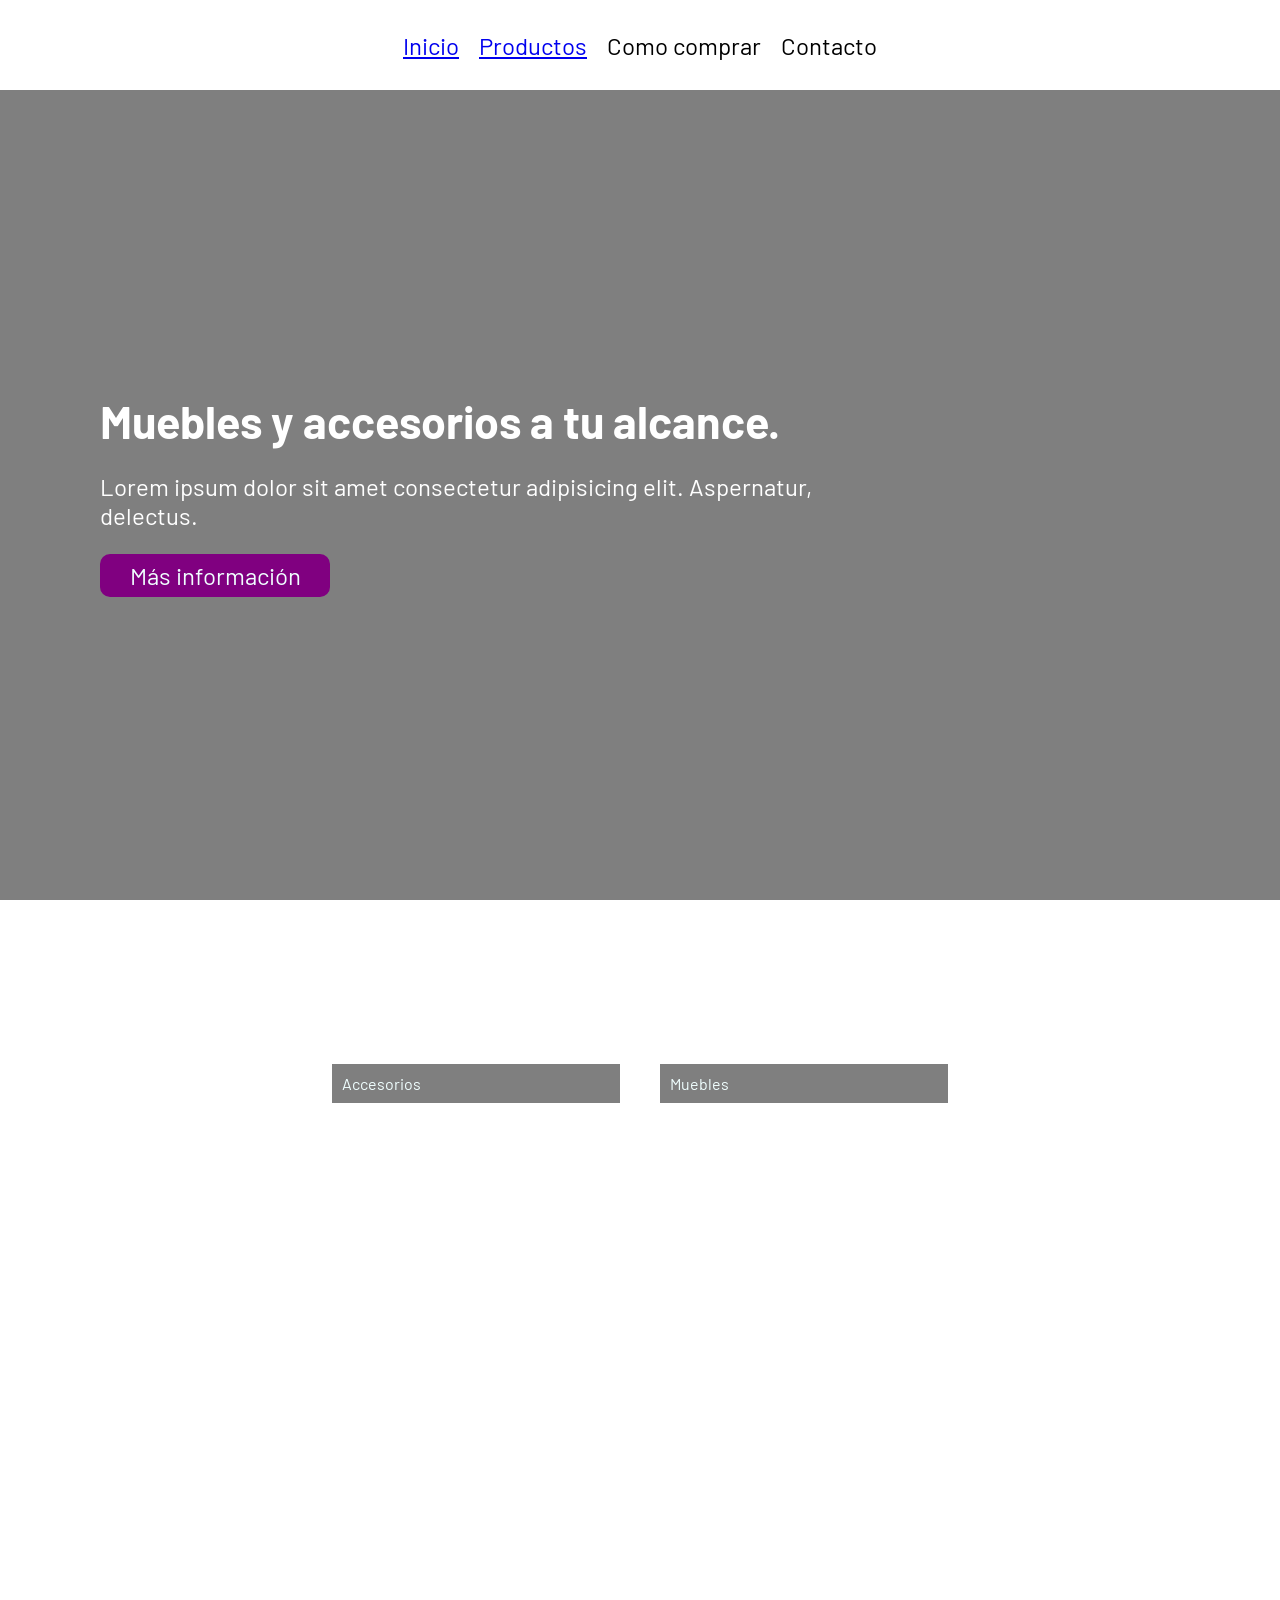
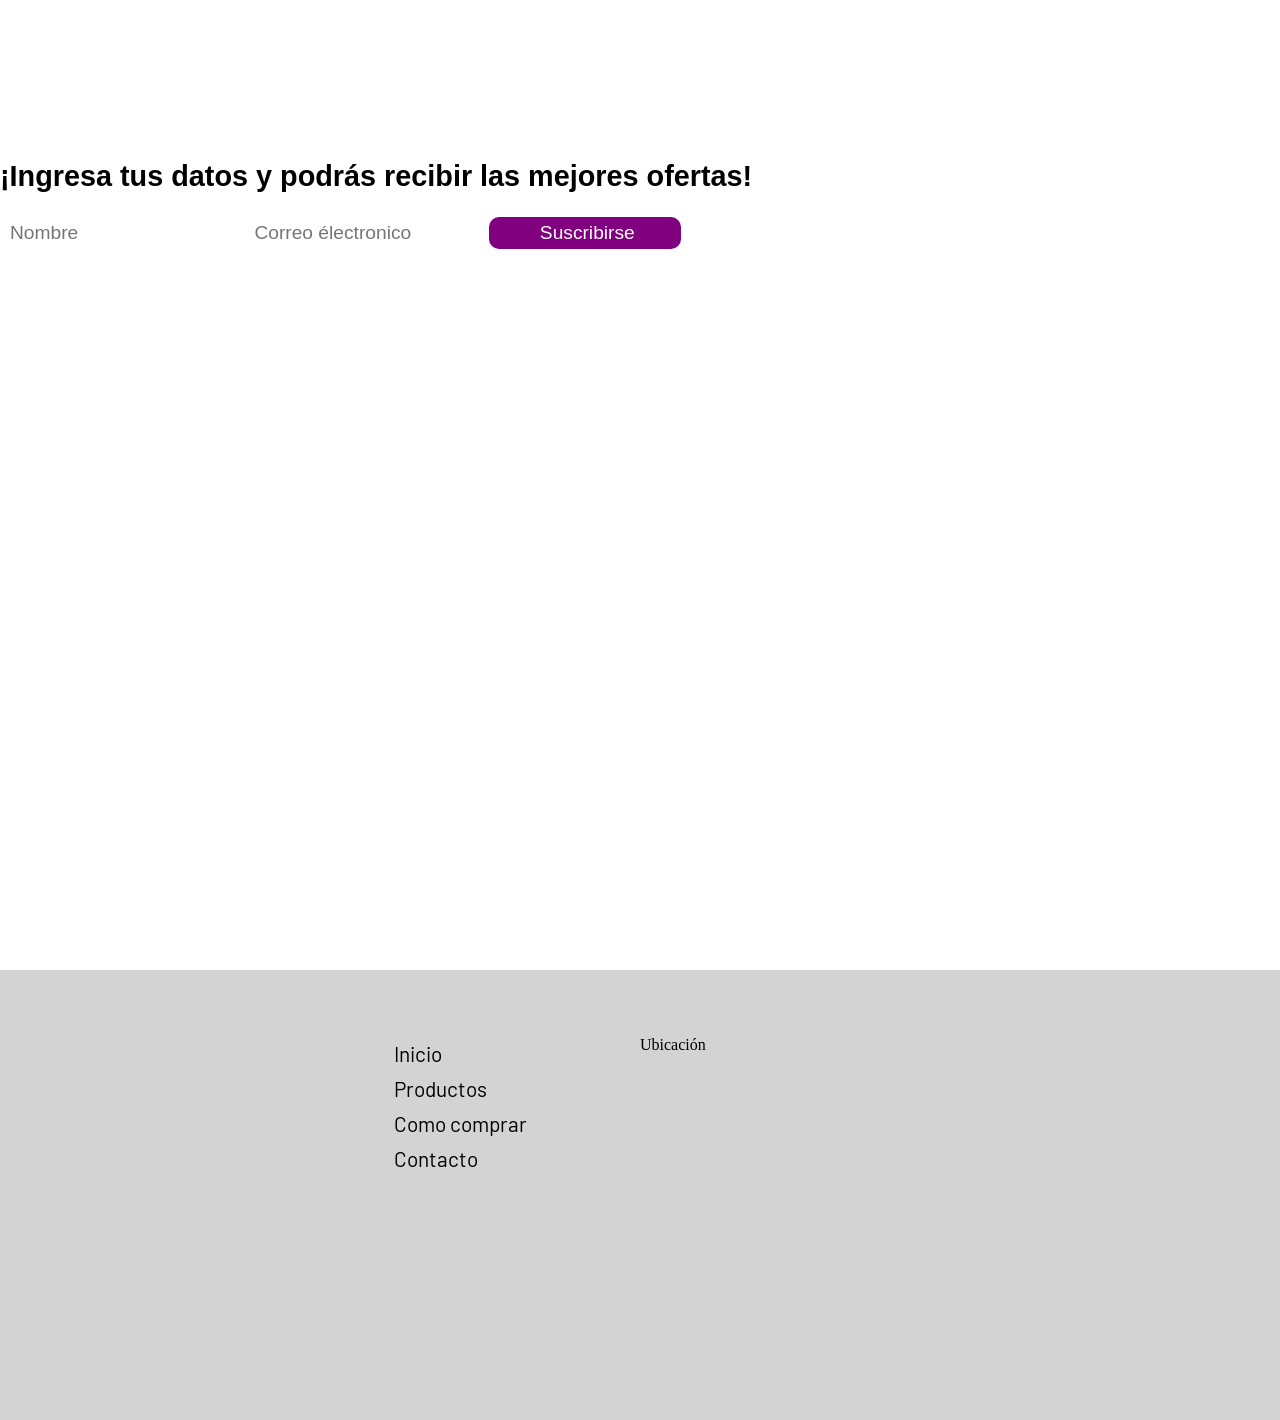
==== index.html @ 76f83ba4 "pagina web" ====
<Html lang="es">
    <head>
        <meta charset="UTF-8">
        <meta http-equiv="X-UA-Compatible" content="IE=edge">
        <meta name="viewport" content="width=device-width, initial-scale=1.0">
        <title>Amuletos sitio web</title>
        <link rel="stylesheet" href="css/style.css">
    </head>
    <body>
        <header>
            <nav>
                <ol>
                    <li><a href="index.html">Inicio</a></li>
                    <li><a href="accesoriosuno.html">Productos</a></li>
                    <li>Como comprar</li>
                    <li>Contacto</li>
                </ol>
            </nav>
        </header>
        <main>
            <section class="container">
                <div class="filter">
                    <div class="col-60">
                        <h2>Muebles y accesorios a tu alcance.</h2>
                        <p>Lorem ipsum dolor sit amet consectetur adipisicing elit. Aspernatur, delectus.</p>
                        <button>Más información</button>
                    </div>
                </div>
            </section>
     <section class="container-main">
                    <div class="row">
                    <div class="col-30">
                        <p>Accesorios</p>
                    </div>
                    <div class="col-30">
                        <p>Muebles</p>
                    </div>
                    </div>
                </div>
            </section>
        </main>
        <header>
    
        </header>
        <main>
            <section class="container">
                <div class="row">
                    <div class="col-40">
                        <h2>¡Ingresa tus datos y podrás recibir las mejores ofertas!</h2>
                        <div>
                            <input type="text" placeholder="Nombre">
                            <input type="text" placeholder="Correo électronico">
                            <button>Suscribirse</button>
                        </div>
                    </div>
                </div>
            </section>
        </main>
        <footer>
            <div class="row">
                <div class="col-30">
                    <ul>
                    <li>Inicio</li>
                    <li>Productos</li>
                    <li>Como comprar</li>
                    <li>Contacto</li>
                    </ul>
                </div>
                <div class="col-30">
                    <p>Ubicación</p>
                    <iframe src="https://www.google.com/maps/embed?pb=!1m18!1m12!1m3!1d126916.74073834557!2d-75.65125209709198!3d6.24419882131964!2m3!1f0!2f0!3f0!3m2!1i1024!2i768!4f13.1!3m3!1m2!1s0x8e4428dfb80fad05%3A0x42137cfcc7b53b56!2sMedell%C3%ADn%2C%20Antioquia!5e0!3m2!1ses!2sco!4v1622240450312!5m2!1ses!2sco" width="400" height="300" style="border:0;" allowfullscreen="" loading="lazy"></iframe>
                </div>
            </div>
        </footer>
    </body>
    </html>
---- css/style.css ----
@import url('https://fonts.googleapis.com/css2?family=Barlow:wght@500&display=swap');

body, main{
    padding: 0px;
    margin: 0px;
}

/* Header-barra de navegación */

header{
    width: 100%;
    height: 10vh;
}

header nav{
    width: 100%;
    height: 10vh;
    display: flex;
    justify-content: center;
    align-items: center;
    background-color: white;
}

header nav ol{
    width: 100%;
    display: flex;
    flex-direction: row;
    justify-content: center;
    justify-items: center;
    padding-left: 0px;
}

header nav ol li{
    list-style: none;
    padding: 5px 10px;
    font-family: 'Barlow', sans-serif;
    font-size: 1.5rem;
    color: black;
}

header nav ol li:hover{
    background-color: purple;
    cursor: pointer;
}

/* Banner */

.container{
    width: 100%;
    height: 90vh;
    background-image: url('');
}

.container .filter{
    width: 100%;
    height: 90vh;
    background-color: rgba(0, 0, 0, 0.5);
    display: flex;
    justify-content: start;
    align-items: center;
}

.container .filter .col-60{
    width: 60%;
    margin-left: 100px;
}

.container .filter .col-60 h2{
    font-family: 'Barlow', sans-serif;
    font-size: 2.8rem;
    color: white;
    margin-top: 0px;
    margin-bottom: 4px;
}

.container .filter .col-60 p{
    font-family: 'Barlow', sans-serif;
    font-size: 1.5rem;
    color: white;
}

.container .filter .col-60 button{
    width: 30%;
    padding: 7px 10px;
    outline: none;
    border: none;
    border-radius: 10px;
    font-family: 'Barlow', sans-serif;
    font-size: 1.5rem;
    background-color: purple;
    color: azure;
}

.container .filter .col-60 button:hover{
    background-color:white;
    color: purple;
    cursor: pointer;
}

/* secciones */

.container-main{
    width: 100%;
}

.container-main .row{
    width: 100%;
    display: flex;
    flex-direction: row;
    justify-content: center;
    align-items: center;
    margin-top: 10%;
    margin-bottom: 10%;
}

.container-main .row .col-30{
    width: 18em;
    height: 50vh;
    margin: 20px;
    background-color: white;
    display: flex;
    justify-content: space-between;
    flex-direction: column;
}

.container-main .row .col-30:nth-child(1){
    background-image: url('https://image.freepik.com/free-vector/pink-vase-with-flowers_1639-4508.jpg');
    background-position: center;
    background-repeat: no-repeat;
    background-size: auto 100%;
}
.container-main .row .col-30:nth-child(2){
    background-image: url('https://img.freepik.com/vector-gratis/fondo-logo-muebles-minimalistas_23-2148464059.jpg?size=338&ext=jpg');
    background-position: center;
    background-repeat: no-repeat;
    background-size: auto 100%;
}

.container-main .row .col-30 p{
    text-align:start;
    background-color: rgba(0, 0, 0, 0.5);
    color: azure;
    font-family: 'Barlow', sans-serif;
    padding: 10px;
    margin-bottom: 0px;
}
/*formulario*/

.container .row .col-40 h2{
    font-family: Arial, Helvetica, sans-serif;
    font-size: 1.8rem;
    color:black;
}

.container .row .col-40 div{
    width: 60%;
    display:block;
    justify-content: center;
}

.container .row .col-40 div input{
    width: 30%;
    border-radius: 60px;
    padding: 5px;
    font-size: 1.2rem;
    border:black;
    outline:black;
    padding-left: 10px;
    margin-right: 10px;
}

.container .row .col-40 div button{
    width: 25%;
    border-radius: 10px;
    padding: 5px;
    font-size: 1.2rem;
    border: none;
    padding-left: 10px;
    background-color:purple;
    color: white;
}

.container .row .col-40 div button:hover{
    background-color:white;
    color:purple;
    border: 1px solid black;
    cursor: pointer;
}

/* Footer */

footer{
    width: 100%;
    background-color:lightgray;
}

footer .row{
    width: 100%;
    display: flex;
    flex-direction: row;
    justify-content: center;
    padding-top: 50px;
    padding-bottom: 50px;
}

footer .row .col-30{
    width: 20em;
}

footer .row .col-30:nth-child(1) ul{
    width: 80%;
    padding-left: 0px;
    margin-left: 20%;
}

footer .row .col-30:nth-child(1) ul li{
    list-style: none;
    padding: 5px 10px;
    font-family: 'Barlow', sans-serif;
    font-size: 1.3rem;
}

footer .row .col-30:nth-child(1) ul li:hover{
    cursor: pointer;
    color: purple;
}

footer .row .col-30:nth-child(2) ul{
    width: 100%;
    padding-left: 0px;
}

footer .row .col-30:nth-child(2) ul li{
    list-style: none;
    padding: 5px 10px;
    font-family: 'Barlow', sans-serif;
    font-size: 1.3rem;
}

footer .row .col-30:nth-child(3) p{
    font-family: 'Barlow', sans-serif;
    font-size: 1.3rem;
}
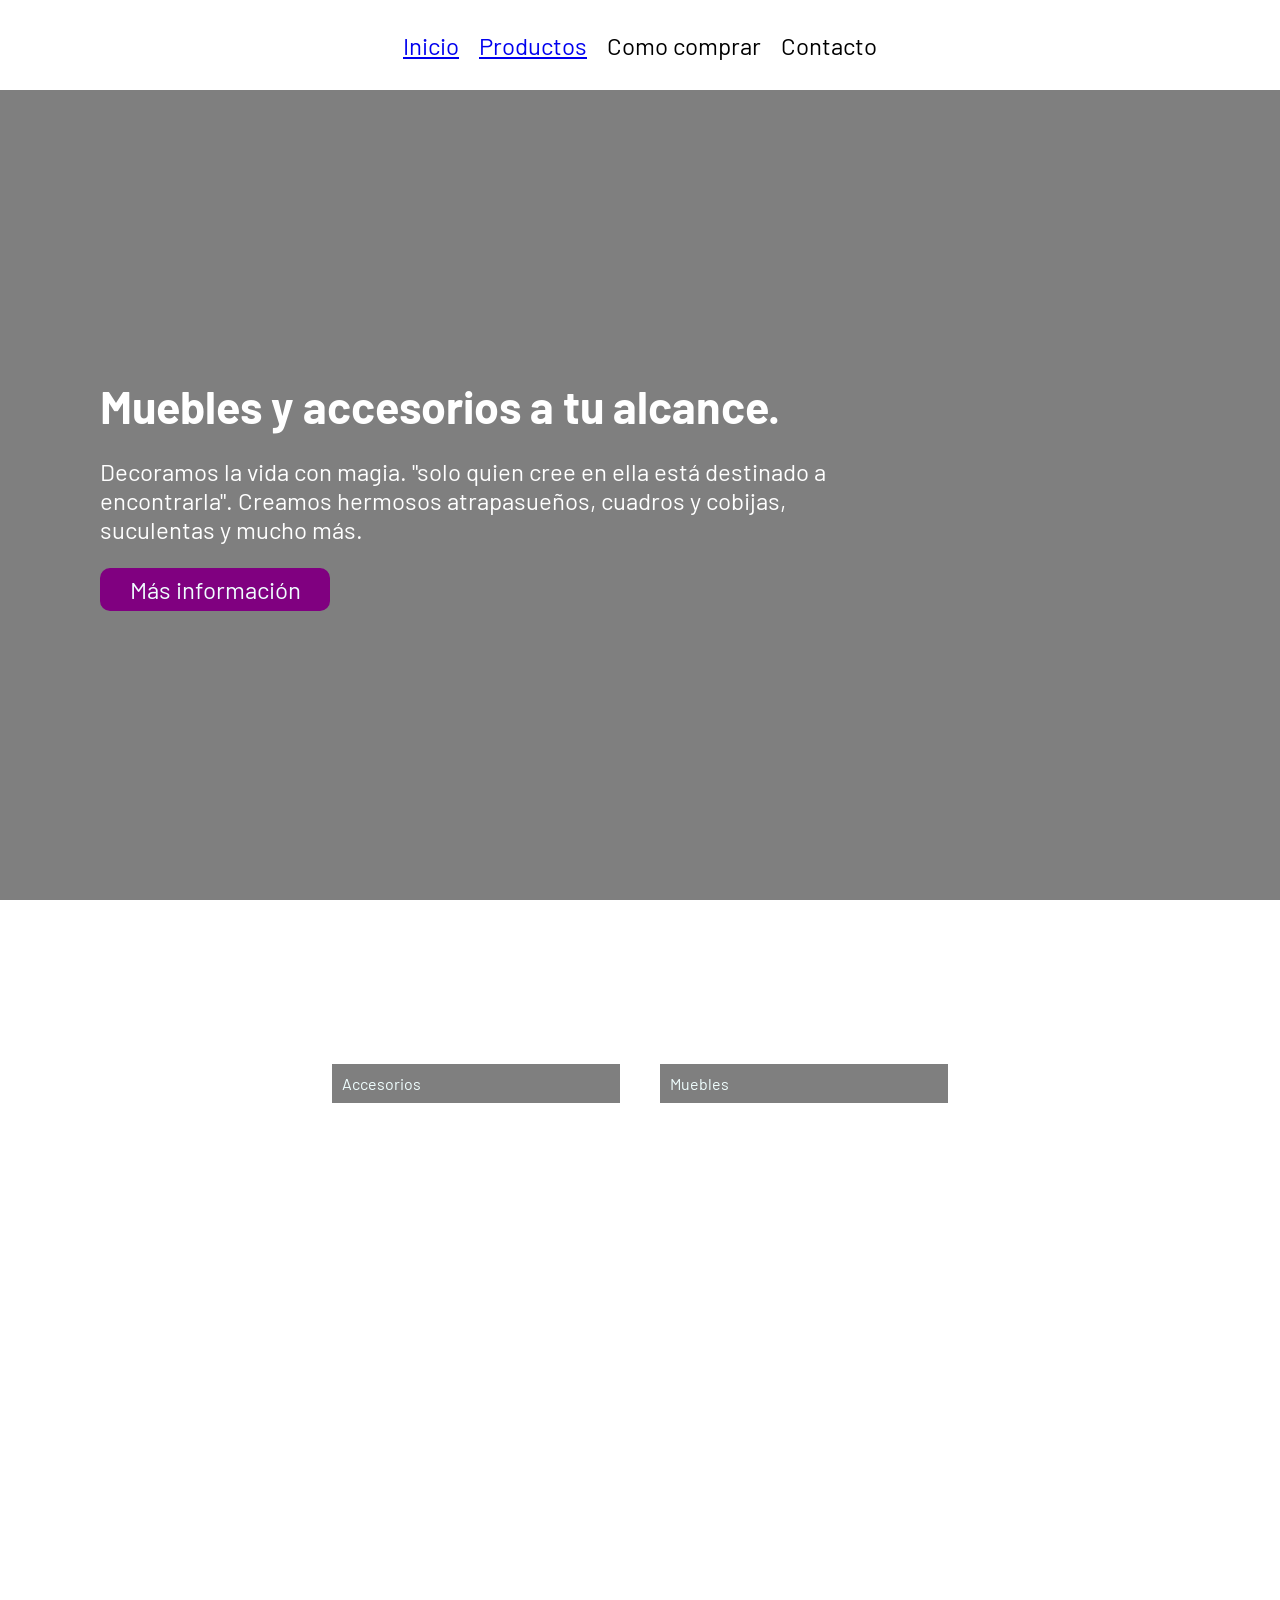
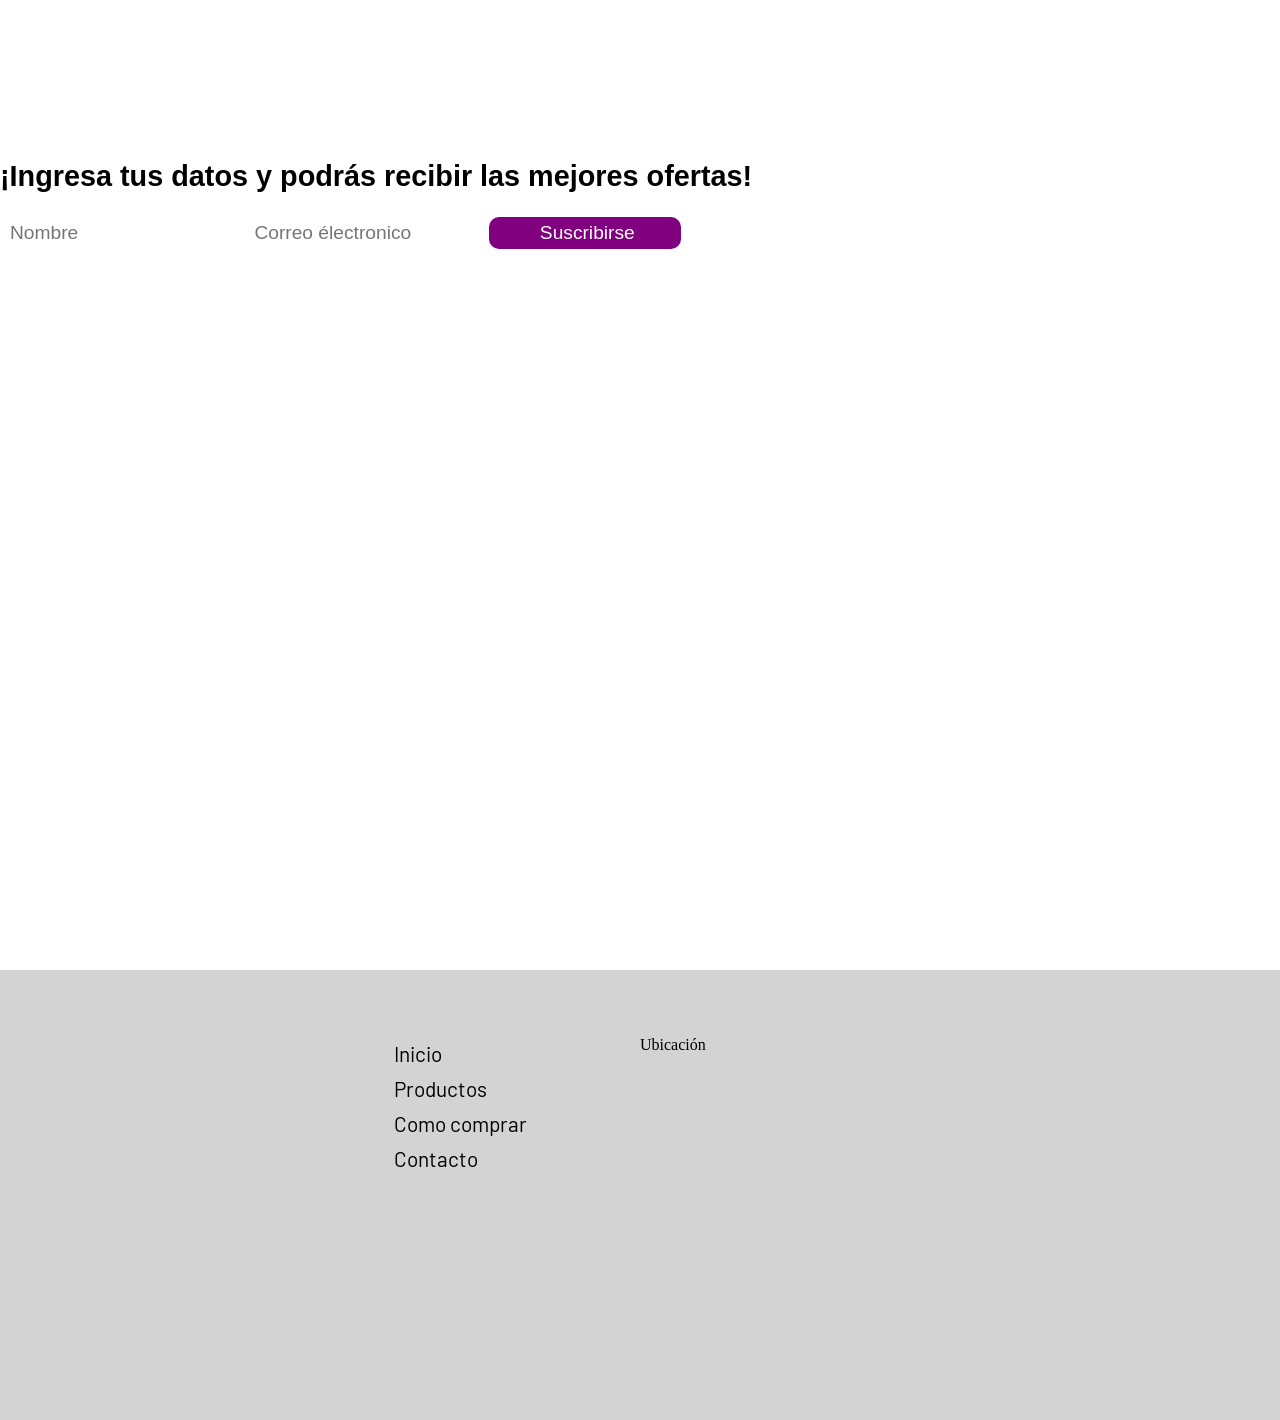
==== commit 0c5a6c9e: "cambios" ====
--- a/index.html
+++ b/index.html
@@ -11,7 +11,7 @@
             <nav>
                 <ol>
                     <li><a href="index.html">Inicio</a></li>
-                    <li><a href="accesoriosuno.html">Productos</a></li>
+                    <li><a href="accesorios.html">Productos</a></li>
                     <li>Como comprar</li>
                     <li>Contacto</li>
                 </ol>
@@ -22,7 +22,8 @@
                 <div class="filter">
                     <div class="col-60">
                         <h2>Muebles y accesorios a tu alcance.</h2>
-                        <p>Lorem ipsum dolor sit amet consectetur adipisicing elit. Aspernatur, delectus.</p>
+                        <p>Decoramos la vida con magia.
+                         "solo quien cree en ella está destinado a encontrarla". Creamos hermosos atrapasueños, cuadros y cobijas, suculentas y mucho más.</p>
                         <button>Más información</button>
                     </div>
                 </div>
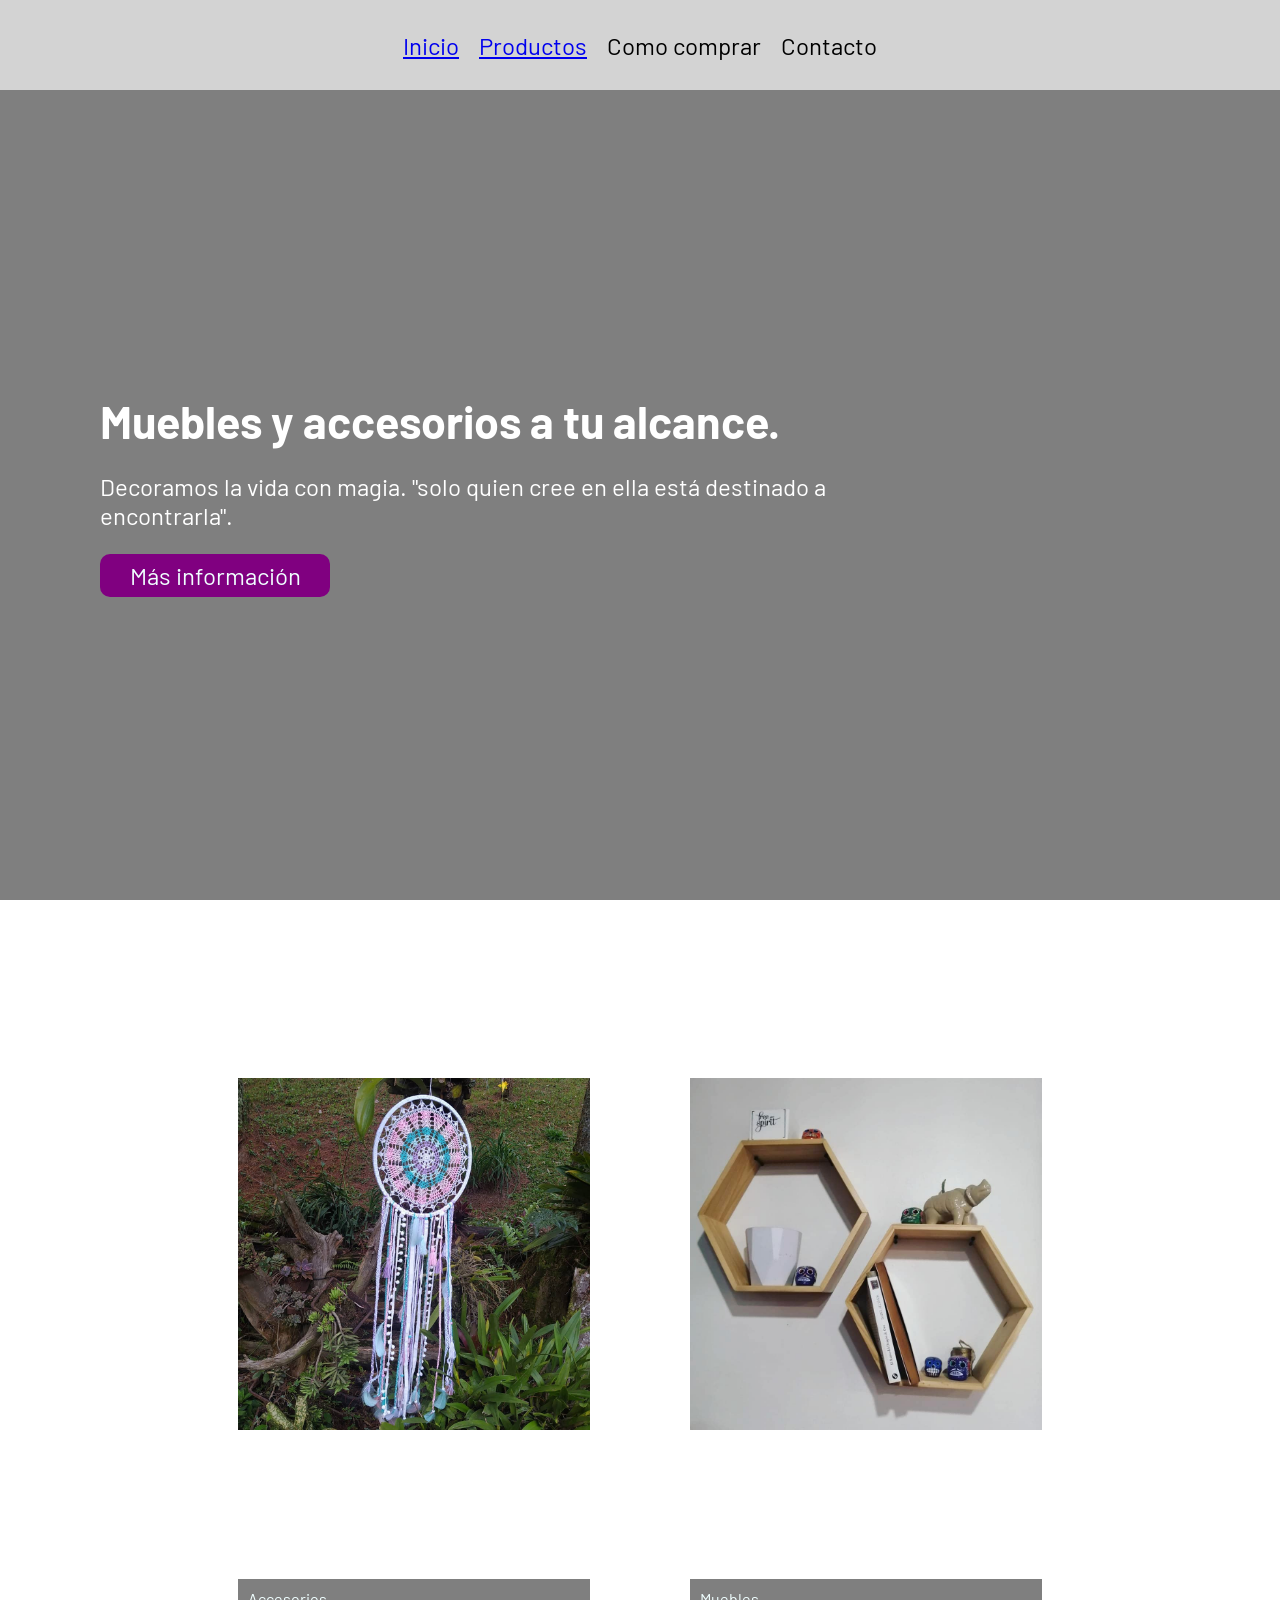
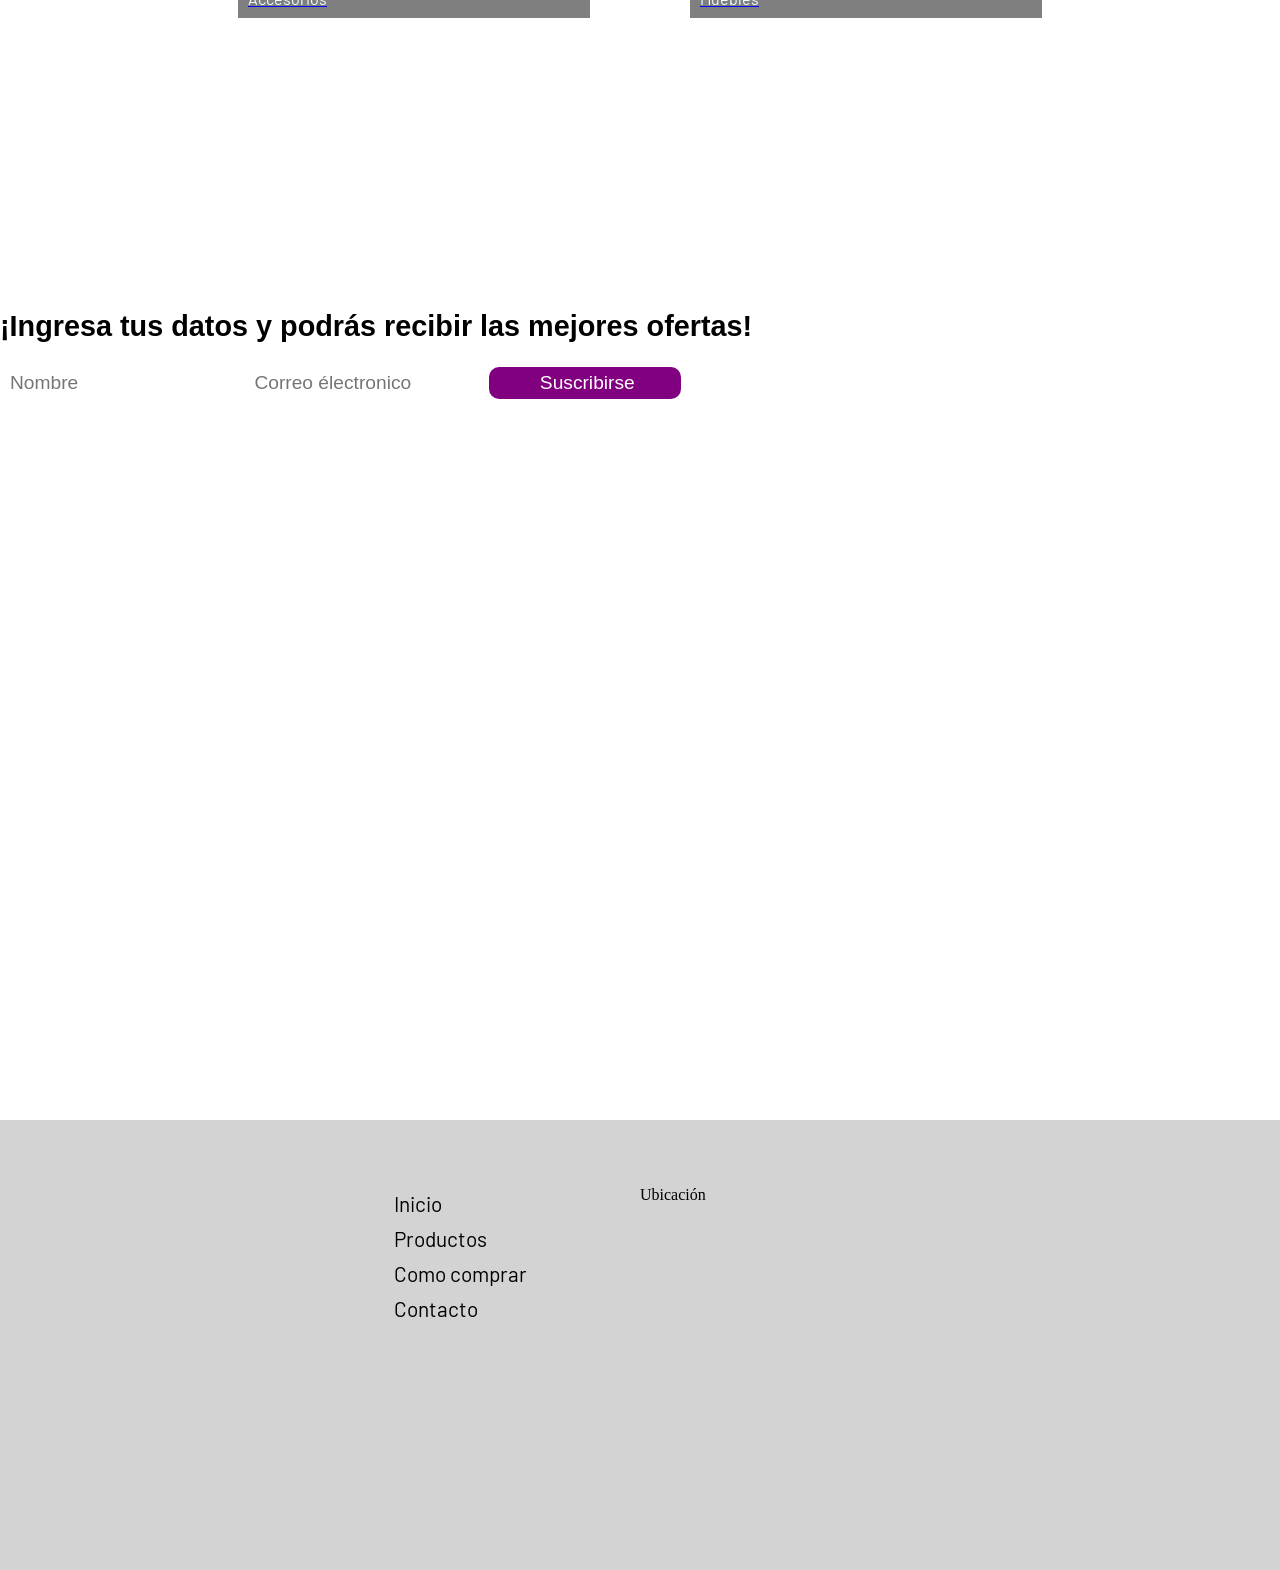
==== commit 8f97e18c: "Cambios x12933933" ====
--- a/index.html
+++ b/index.html
@@ -23,7 +23,7 @@
                     <div class="col-60">
                         <h2>Muebles y accesorios a tu alcance.</h2>
                         <p>Decoramos la vida con magia.
-                         "solo quien cree en ella está destinado a encontrarla". Creamos hermosos atrapasueños, cuadros y cobijas, suculentas y mucho más.</p>
+                         "solo quien cree en ella está destinado a encontrarla".</p>
                         <button>Más información</button>
                     </div>
                 </div>
@@ -31,10 +31,12 @@
      <section class="container-main">
                     <div class="row">
                     <div class="col-30">
-                        <p>Accesorios</p>
+                        <img src="img1/atrapasueños2.jpg">
+                        <a href="accesorios.html"><p>Accesorios</p></a>
                     </div>
                     <div class="col-30">
-                        <p>Muebles</p>
+                        <img src="img2/mueble1.jpg">
+                       <a href="muebles.html"><p>Muebles</p></a> 
                     </div>
                     </div>
                 </div>
--- a/css/style.css
+++ b/css/style.css
@@ -18,7 +18,7 @@
     display: flex;
     justify-content: center;
     align-items: center;
-    background-color: white;
+    background-color:lightgray;
 }
 
 header nav ol{
@@ -114,23 +114,20 @@
 }
 
 .container-main .row .col-30{
-    width: 18em;
-    height: 50vh;
-    margin: 20px;
-    background-color: white;
+    width: 22em;
+    height: 60vh;
+    margin: 50px;
     display: flex;
     justify-content: space-between;
     flex-direction: column;
 }
 
 .container-main .row .col-30:nth-child(1){
-    background-image: url('https://image.freepik.com/free-vector/pink-vase-with-flowers_1639-4508.jpg');
     background-position: center;
     background-repeat: no-repeat;
     background-size: auto 100%;
 }
 .container-main .row .col-30:nth-child(2){
-    background-image: url('https://img.freepik.com/vector-gratis/fondo-logo-muebles-minimalistas_23-2148464059.jpg?size=338&ext=jpg');
     background-position: center;
     background-repeat: no-repeat;
     background-size: auto 100%;
@@ -240,4 +237,4 @@
 footer .row .col-30:nth-child(3) p{
     font-family: 'Barlow', sans-serif;
     font-size: 1.3rem;
-}+}
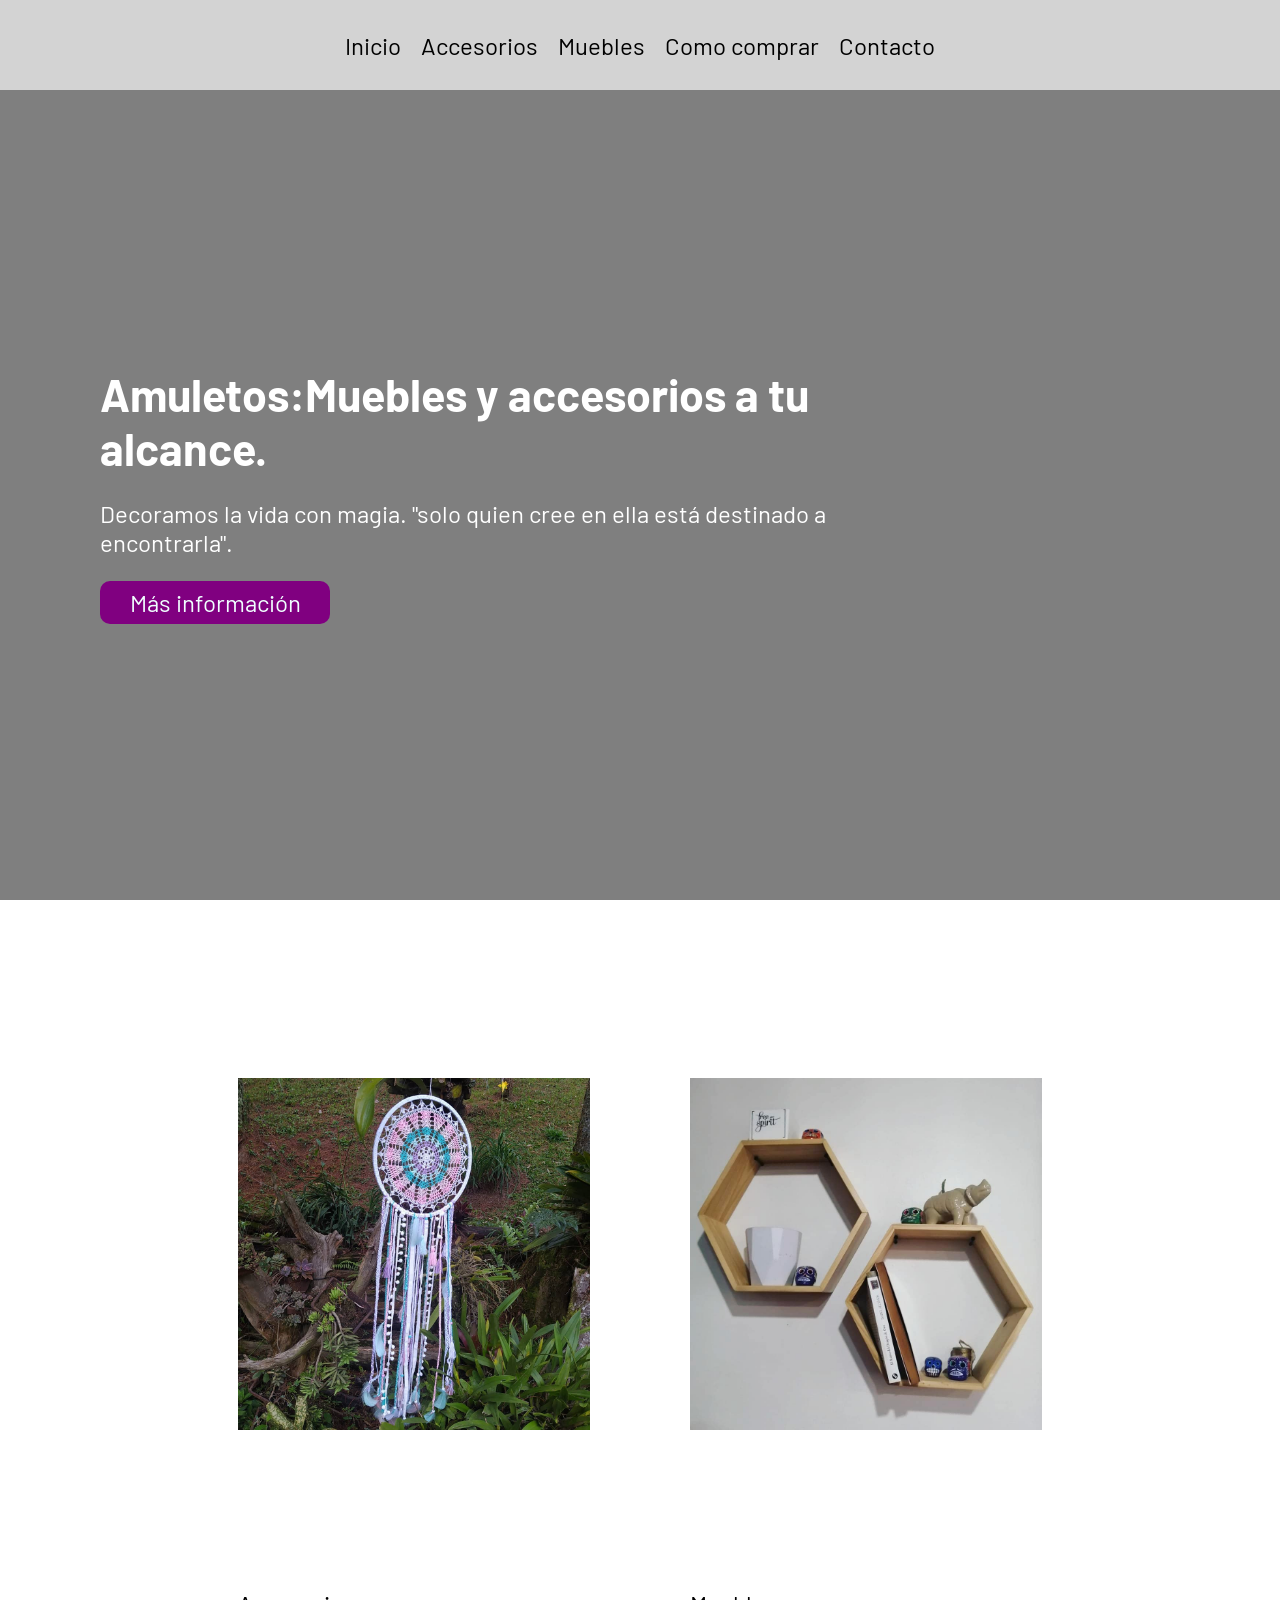
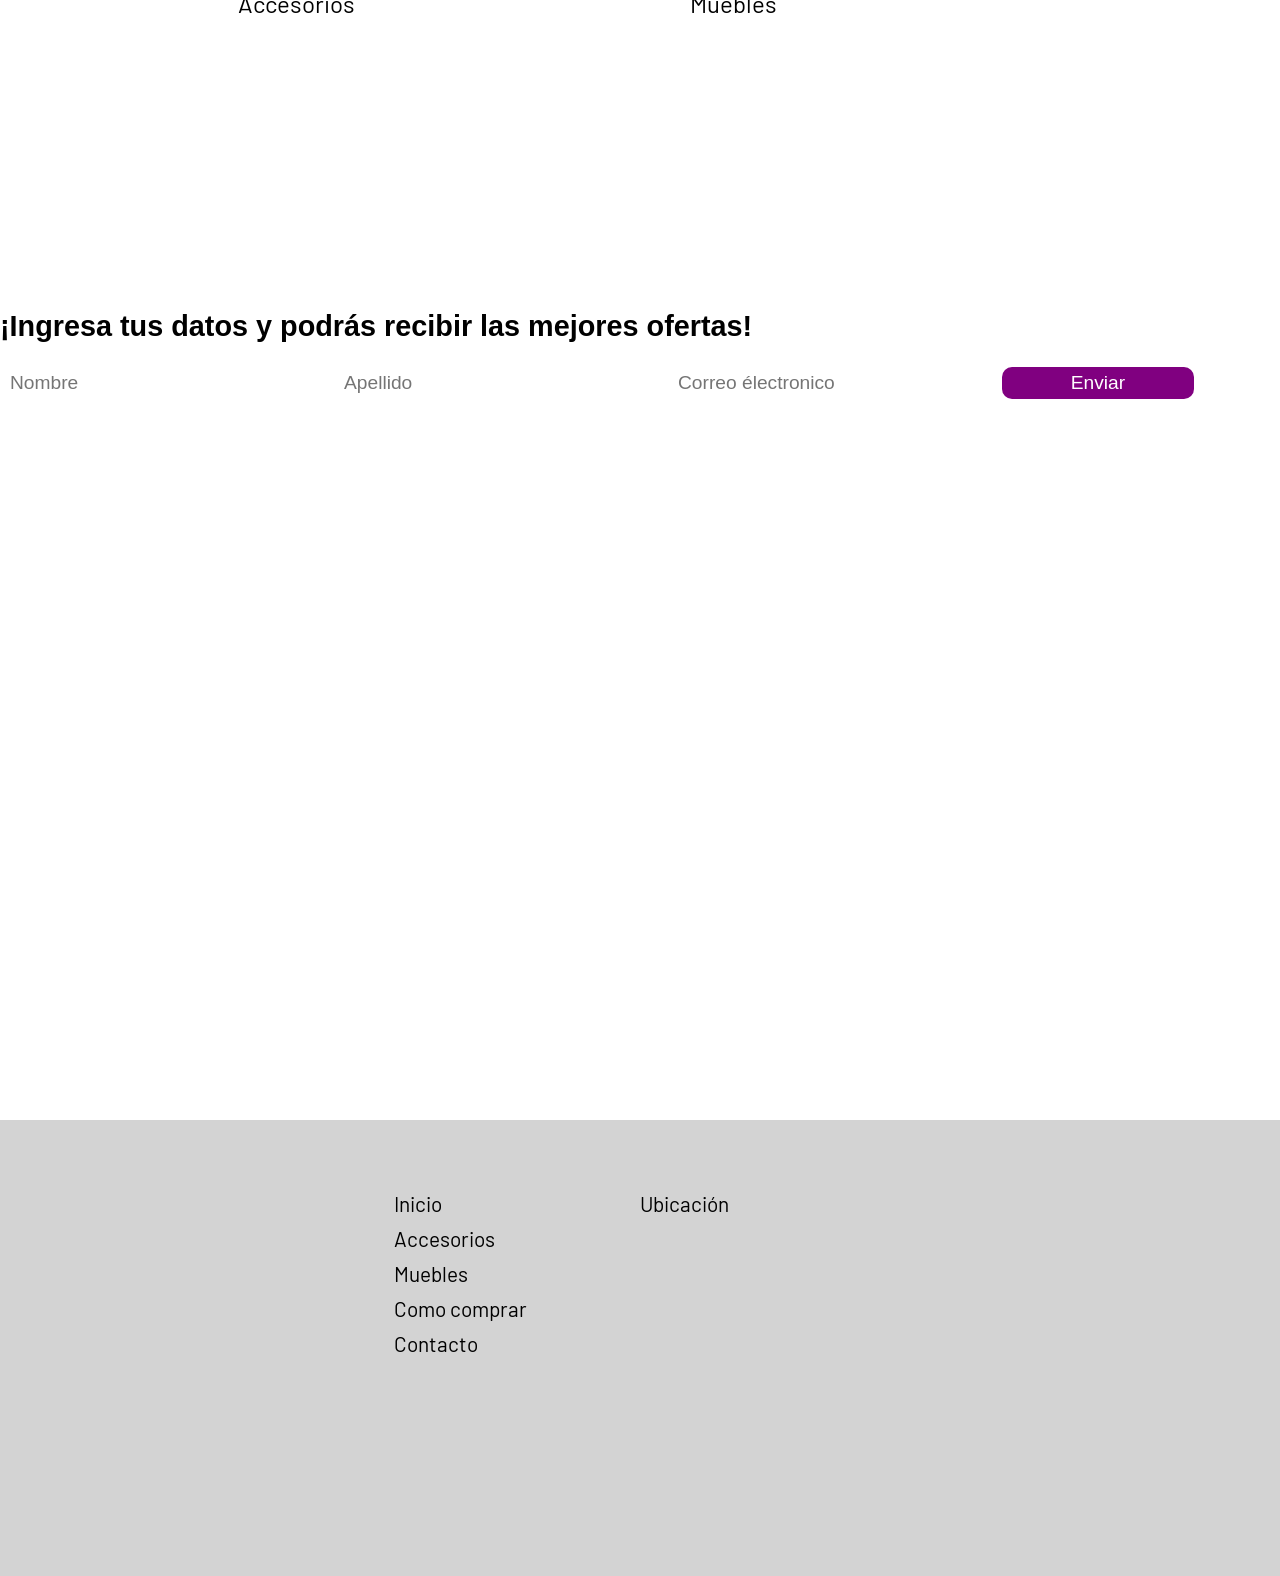
==== commit 24f8a97a: "algunos cambios finales" ====
--- a/index.html
+++ b/index.html
@@ -11,9 +11,10 @@
             <nav>
                 <ol>
                     <li><a href="index.html">Inicio</a></li>
-                    <li><a href="accesorios.html">Productos</a></li>
-                    <li>Como comprar</li>
-                    <li>Contacto</li>
+                    <li><a href="accesorios.html">Accesorios</a></li>
+                    <li><a href="muebles.html">Muebles</a></li>
+                    <li><a href="comprar.html"> Como comprar</a></li>
+                    <li><a href="contacto.html">Contacto</a></li>
                 </ol>
             </nav>
         </header>
@@ -21,7 +22,7 @@
             <section class="container">
                 <div class="filter">
                     <div class="col-60">
-                        <h2>Muebles y accesorios a tu alcance.</h2>
+                        <h2>Amuletos:Muebles y accesorios a tu alcance.</h2>
                         <p>Decoramos la vida con magia.
                          "solo quien cree en ella está destinado a encontrarla".</p>
                         <button>Más información</button>
@@ -32,11 +33,11 @@
                     <div class="row">
                     <div class="col-30">
                         <img src="img1/atrapasueños2.jpg">
-                        <a href="accesorios.html"><p>Accesorios</p></a>
+                        <span><a href="accesorios.html">Accesorios</a></span>
                     </div>
                     <div class="col-30">
                         <img src="img2/mueble1.jpg">
-                       <a href="muebles.html"><p>Muebles</p></a> 
+                        <span><a href="muebles.html">Muebles</a></span>
                     </div>
                     </div>
                 </div>
@@ -52,8 +53,9 @@
                         <h2>¡Ingresa tus datos y podrás recibir las mejores ofertas!</h2>
                         <div>
                             <input type="text" placeholder="Nombre">
+                            <input type="text" placeholder="Apellido">
                             <input type="text" placeholder="Correo électronico">
-                            <button>Suscribirse</button>
+                            <button>Enviar</button>
                         </div>
                     </div>
                 </div>
@@ -63,10 +65,11 @@
             <div class="row">
                 <div class="col-30">
                     <ul>
-                    <li>Inicio</li>
-                    <li>Productos</li>
-                    <li>Como comprar</li>
-                    <li>Contacto</li>
+                        <li><a href="index.html">Inicio</a></li>
+                        <li><a href="accesorios.html">Accesorios</a></li>
+                        <li><a href="muebles.html">Muebles</a></li>
+                        <li><a href="comprar.html"> Como comprar</a></li>
+                        <li><a href="contacto.html">Contacto</a></li>
                     </ul>
                 </div>
                 <div class="col-30">
--- a/css/style.css
+++ b/css/style.css
@@ -1,17 +1,15 @@
 @import url('https://fonts.googleapis.com/css2?family=Barlow:wght@500&display=swap');
 
-body, main{
+body,main{
     padding: 0px;
     margin: 0px;
 }
-
 /* Header-barra de navegación */
 
 header{
     width: 100%;
     height: 10vh;
 }
-
 header nav{
     width: 100%;
     height: 10vh;
@@ -37,7 +35,12 @@
     font-size: 1.5rem;
     color: black;
 }
-
+header nav ol li a{
+    text-decoration: none;
+    font-family: 'Barlow', sans-serif;
+    font-size: 1.5rem;
+    color: black;
+}
 header nav ol li:hover{
     background-color: purple;
     cursor: pointer;
@@ -48,9 +51,7 @@
 .container{
     width: 100%;
     height: 90vh;
-    background-image: url('');
-}
-
+   }
 .container .filter{
     width: 100%;
     height: 90vh;
@@ -58,6 +59,7 @@
     display: flex;
     justify-content: start;
     align-items: center;
+
 }
 
 .container .filter .col-60{
@@ -98,7 +100,6 @@
 }
 
 /* secciones */
-
 .container-main{
     width: 100%;
 }
@@ -121,7 +122,22 @@
     justify-content: space-between;
     flex-direction: column;
 }
-
+.container-main .row .col-30 span{
+    text-decoration: none;
+    font-family: 'Barlow', sans-serif;
+    font-size: 1.5rem;
+    color: black;
+}
+.container-main .row .col-30 span a{
+    text-decoration: none;
+    font-family: 'Barlow', sans-serif;
+    font-size: 1.5rem;
+    color: black;
+}
+.container-main .row .col-30 span a:hover{
+    background-color: purple;
+    cursor: pointer;
+}
 .container-main .row .col-30:nth-child(1){
     background-position: center;
     background-repeat: no-repeat;
@@ -133,16 +149,16 @@
     background-size: auto 100%;
 }
 
-.container-main .row .col-30 p{
-    text-align:start;
-    background-color: rgba(0, 0, 0, 0.5);
-    color: azure;
-    font-family: 'Barlow', sans-serif;
-    padding: 10px;
-    margin-bottom: 0px;
-}
-/*formulario*/
-
+/*formulario de suscripción*/
+
+.container .row.col-40{
+    width: 100%;
+    display: flex;
+     flex-direction: row;
+     justify-content:baseline;
+     padding-top: 50px;
+    padding-bottom: 50px;
+ }
 .container .row .col-40 h2{
     font-family: Arial, Helvetica, sans-serif;
     font-size: 1.8rem;
@@ -150,29 +166,30 @@
 }
 
 .container .row .col-40 div{
-    width: 60%;
+    width: 100%;
     display:block;
     justify-content: center;
 }
 
 .container .row .col-40 div input{
-    width: 30%;
-    border-radius: 60px;
-    padding: 5px;
-    font-size: 1.2rem;
-    border:black;
-    outline:black;
-    padding-left: 10px;
-    margin-right: 10px;
-}
-
-.container .row .col-40 div button{
+    text-decoration:none;
     width: 25%;
     border-radius: 10px;
     padding: 5px;
     font-size: 1.2rem;
-    border: none;
+    border:none;
+    outline:black;
     padding-left: 10px;
+    margin-right: 10px;
+}
+
+.container .row .col-40 div button{
+    width: 15%;
+    border-radius: 10px;
+    padding: 5px;
+    font-size: 1.2rem;
+    border:none;
+    padding-left: 5px;
     background-color:purple;
     color: white;
 }
@@ -216,8 +233,13 @@
     font-family: 'Barlow', sans-serif;
     font-size: 1.3rem;
 }
-
-footer .row .col-30:nth-child(1) ul li:hover{
+footer .row .col-30 ul li a{
+    text-decoration: none;
+    font-family: 'Barlow', sans-serif;
+    font-size: 1.3rem;
+    color: black;
+}
+footer .row .col-30:nth-child(1) ul li a:hover{
     cursor: pointer;
     color: purple;
 }
@@ -234,7 +256,10 @@
     font-size: 1.3rem;
 }
 
-footer .row .col-30:nth-child(3) p{
-    font-family: 'Barlow', sans-serif;
-    font-size: 1.3rem;
-}
+footer .row .col-30 p{
+    text-decoration:none;
+    font-family: 'Barlow', sans-serif;
+    font-size: 1.3rem;
+    color:black;
+    margin-bottom: 10px;
+}
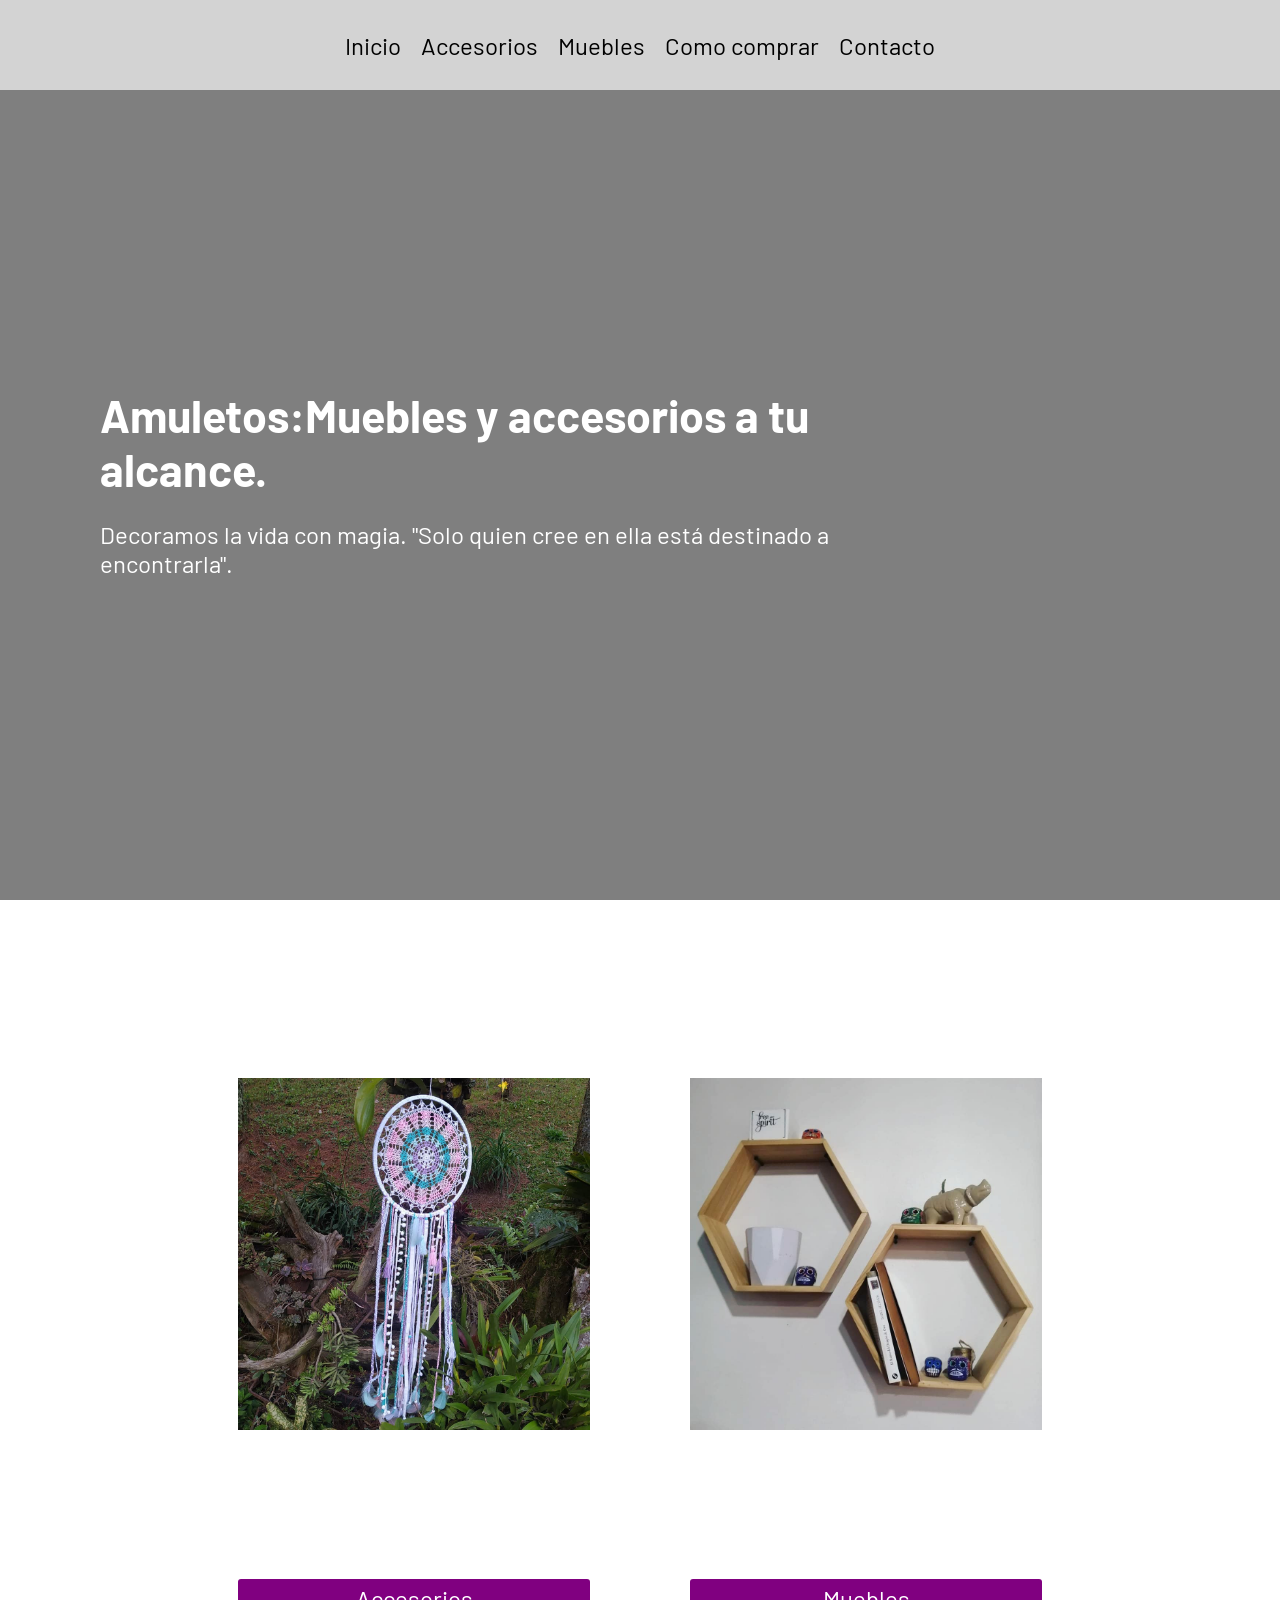
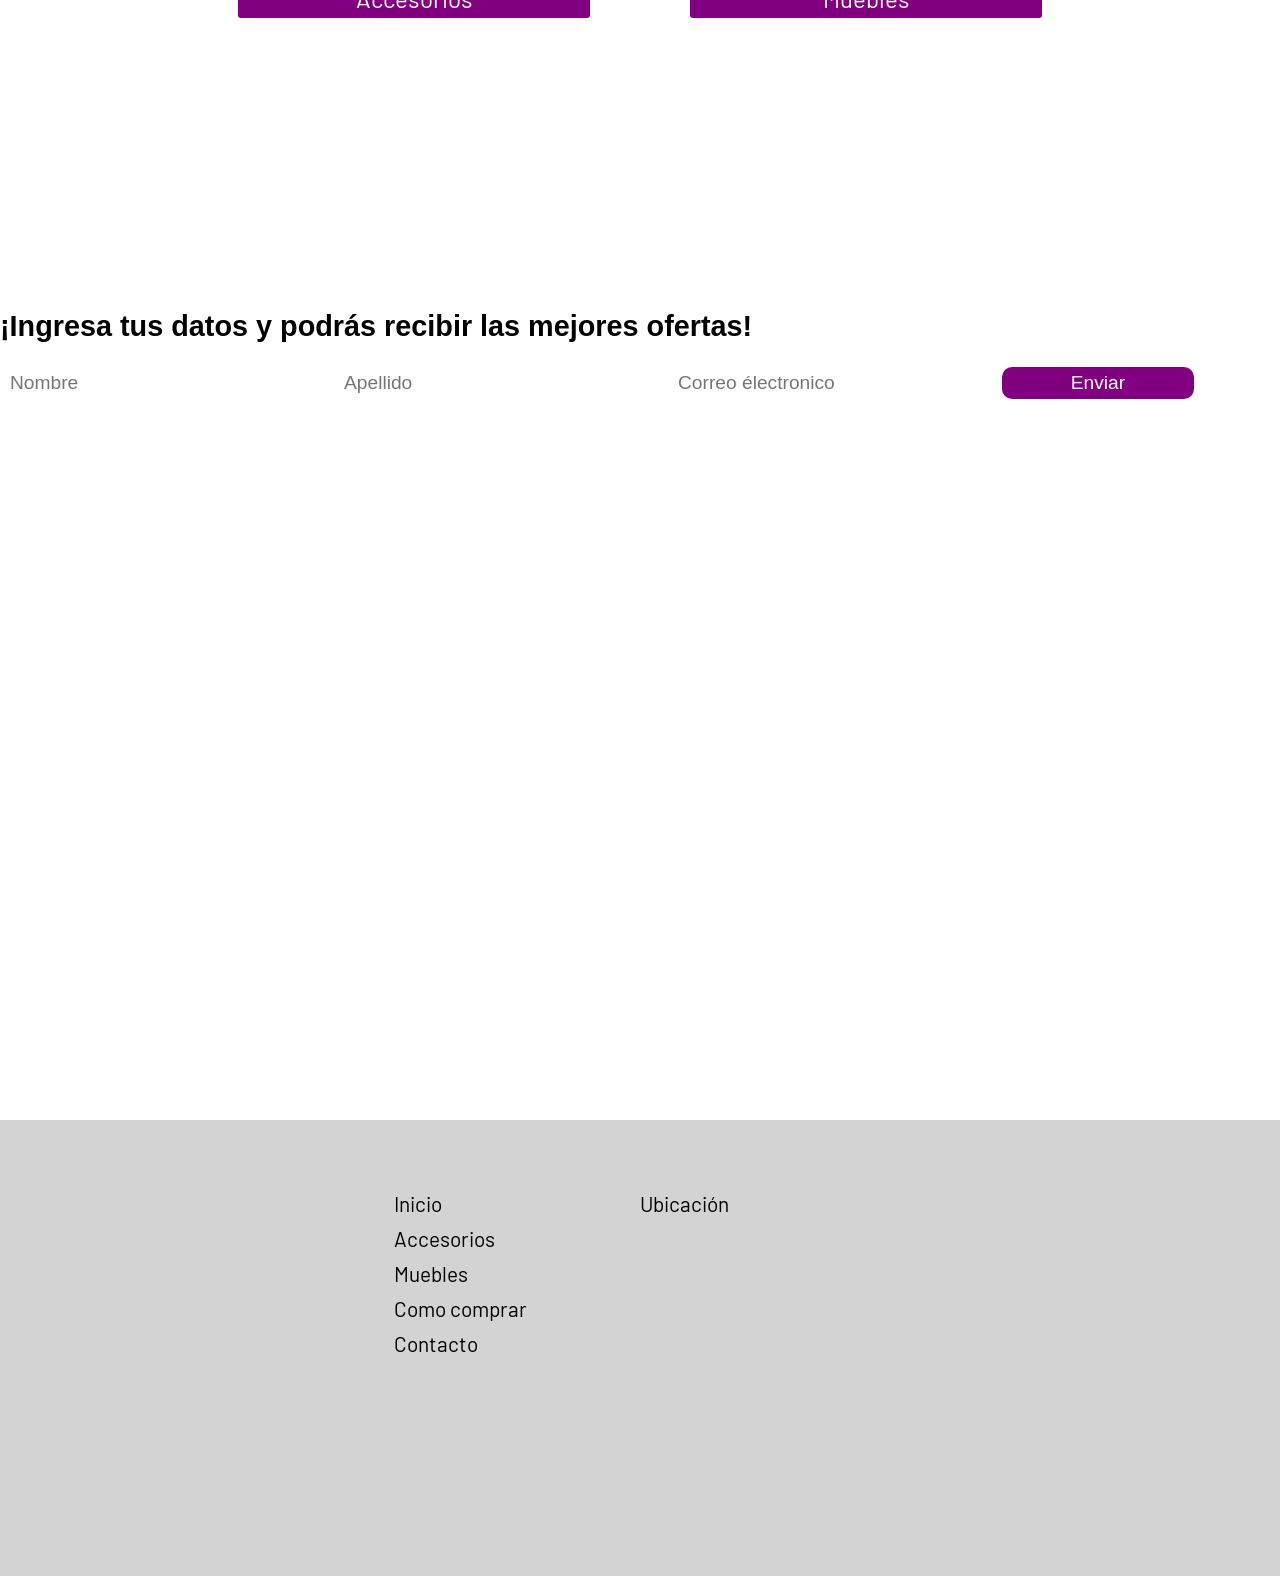
==== commit 3c6352be: "cambios finales 2" ====
--- a/index.html
+++ b/index.html
@@ -23,9 +23,7 @@
                 <div class="filter">
                     <div class="col-60">
                         <h2>Amuletos:Muebles y accesorios a tu alcance.</h2>
-                        <p>Decoramos la vida con magia.
-                         "solo quien cree en ella está destinado a encontrarla".</p>
-                        <button>Más información</button>
+                        <p>Decoramos la vida con magia. "Solo quien cree en ella está destinado a encontrarla".</p>
                     </div>
                 </div>
             </section>
@@ -33,11 +31,11 @@
                     <div class="row">
                     <div class="col-30">
                         <img src="img1/atrapasueños2.jpg">
-                        <span><a href="accesorios.html">Accesorios</a></span>
+                        <button><a href="accesorios.html">Accesorios</a></button>
                     </div>
                     <div class="col-30">
                         <img src="img2/mueble1.jpg">
-                        <span><a href="muebles.html">Muebles</a></span>
+                        <button><a href="muebles.html">Muebles</a></button>
                     </div>
                     </div>
                 </div>
--- a/css/style.css
+++ b/css/style.css
@@ -4,12 +4,12 @@
     padding: 0px;
     margin: 0px;
 }
-/* Header-barra de navegación */
-
+/*header*/
 header{
     width: 100%;
     height: 10vh;
 }
+
 header nav{
     width: 100%;
     height: 10vh;
@@ -79,24 +79,6 @@
     font-family: 'Barlow', sans-serif;
     font-size: 1.5rem;
     color: white;
-}
-
-.container .filter .col-60 button{
-    width: 30%;
-    padding: 7px 10px;
-    outline: none;
-    border: none;
-    border-radius: 10px;
-    font-family: 'Barlow', sans-serif;
-    font-size: 1.5rem;
-    background-color: purple;
-    color: azure;
-}
-
-.container .filter .col-60 button:hover{
-    background-color:white;
-    color: purple;
-    cursor: pointer;
 }
 
 /* secciones */
@@ -122,19 +104,23 @@
     justify-content: space-between;
     flex-direction: column;
 }
-.container-main .row .col-30 span{
+.container-main .row .col-30 button{
+    width: auto 100%;
+    border-radius: 3px;
+    padding: 5px;
+    font-size: 1.5rem;
+    border:none;
+    padding-left: 5px;
+    background-color:purple;
+    color: white;
+}
+.container-main .row .col-30 button a{
     text-decoration: none;
     font-family: 'Barlow', sans-serif;
     font-size: 1.5rem;
-    color: black;
-}
-.container-main .row .col-30 span a{
-    text-decoration: none;
-    font-family: 'Barlow', sans-serif;
-    font-size: 1.5rem;
-    color: black;
-}
-.container-main .row .col-30 span a:hover{
+    color: white;
+}
+.container-main .row .col-30 button a:hover{
     background-color: purple;
     cursor: pointer;
 }
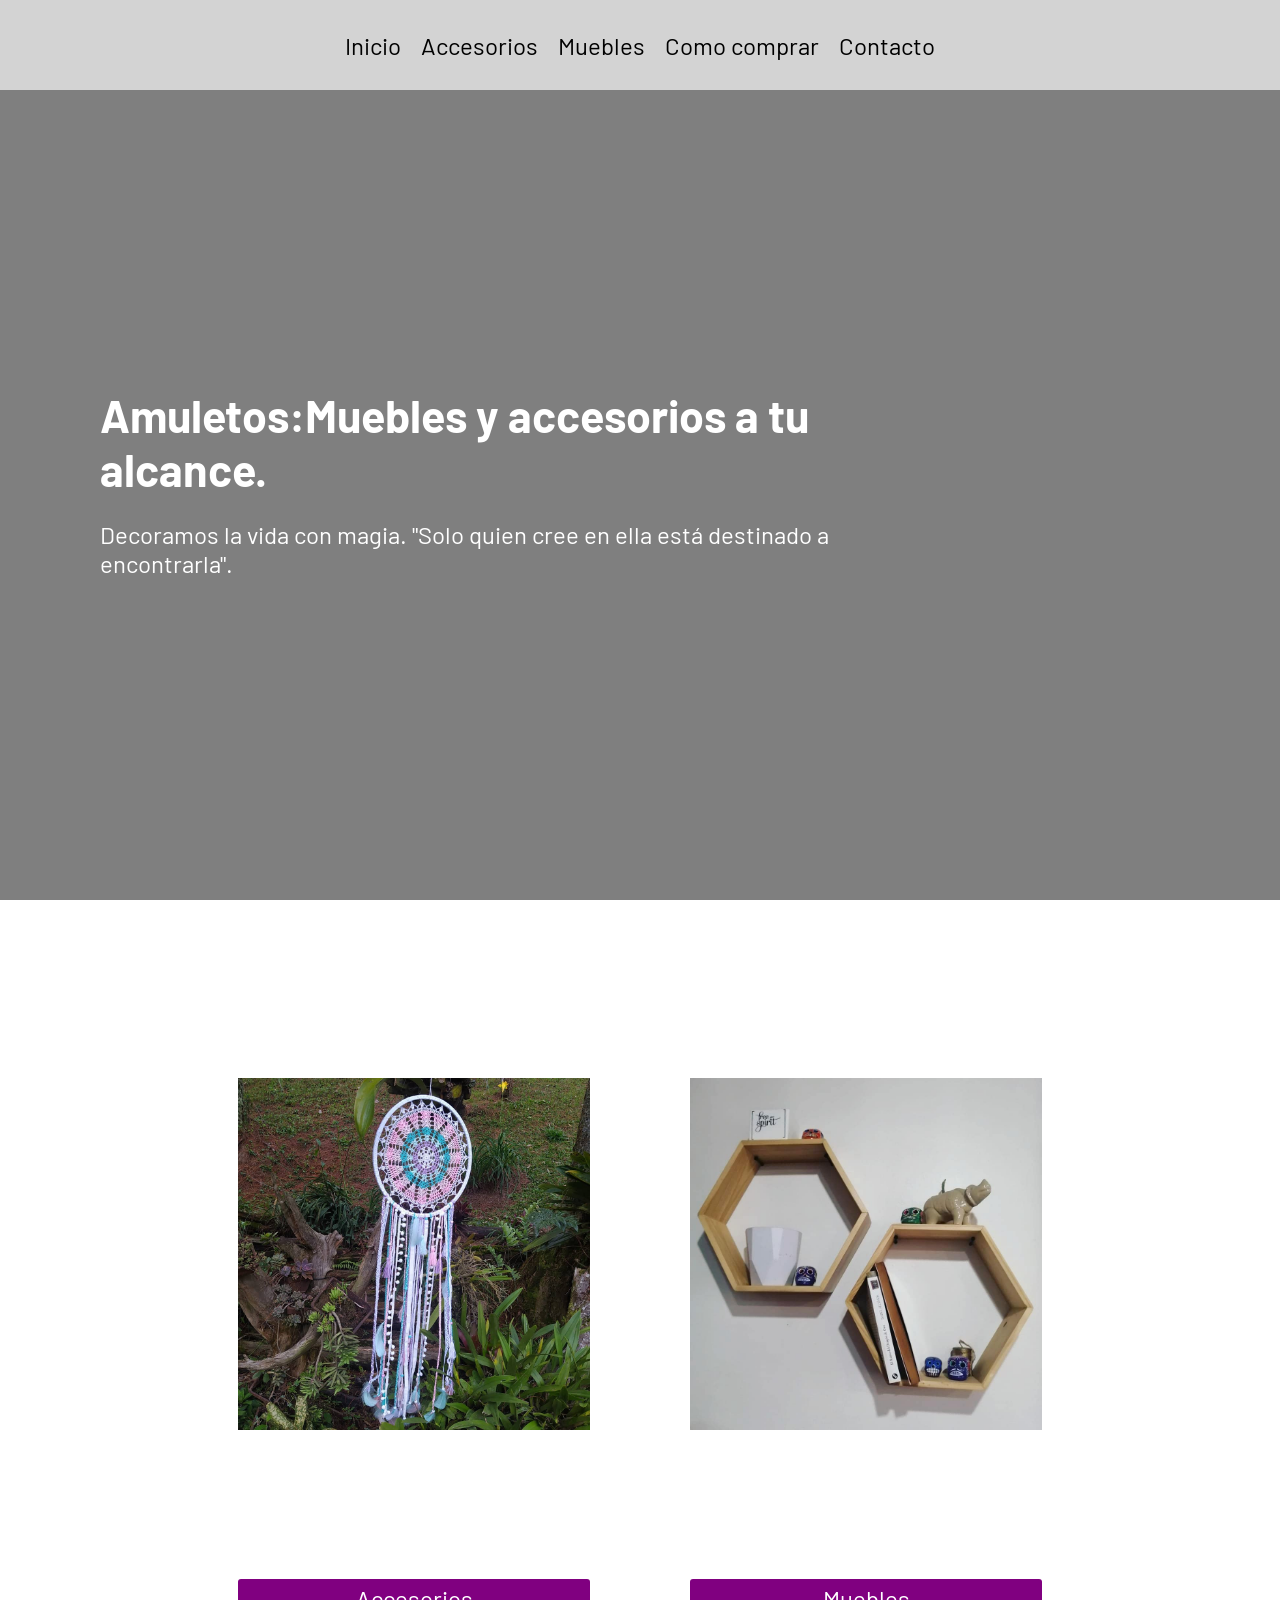
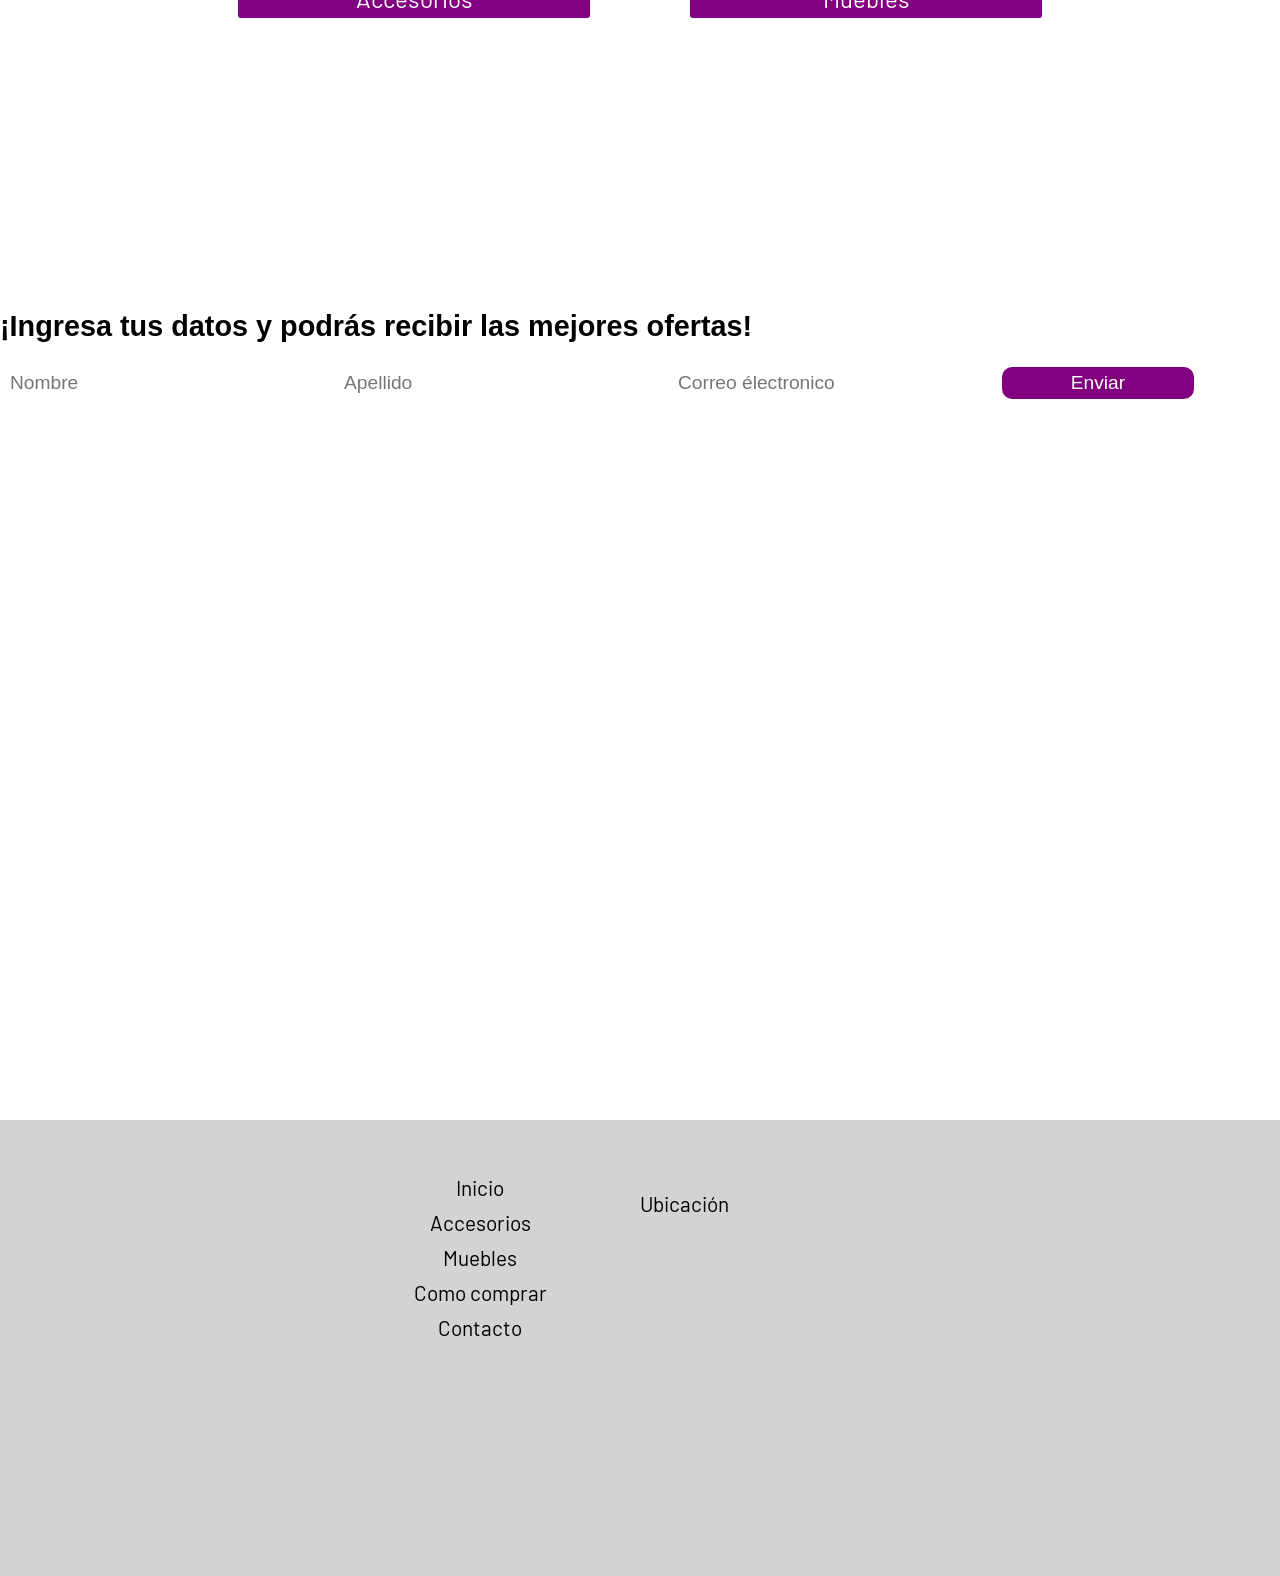
==== commit 187805d3: "Proyecto listo." ====
--- a/index.html
+++ b/index.html
@@ -8,7 +8,7 @@
     </head>
     <body>
         <header>
-            <nav>
+             <nav>
                 <ol>
                     <li><a href="index.html">Inicio</a></li>
                     <li><a href="accesorios.html">Accesorios</a></li>
@@ -19,12 +19,13 @@
             </nav>
         </header>
         <main>
-            <section class="container">
-                <div class="filter">
+            <section class="container">  
+               <div class="filter">
                     <div class="col-60">
                         <h2>Amuletos:Muebles y accesorios a tu alcance.</h2>
                         <p>Decoramos la vida con magia. "Solo quien cree en ella está destinado a encontrarla".</p>
-                    </div>
+                </div>
+                </div>
                 </div>
             </section>
      <section class="container-main">
--- a/css/style.css
+++ b/css/style.css
@@ -249,3 +249,142 @@
     color:black;
     margin-bottom: 10px;
 }
+
+/*-----DISEÑO RESPONSIVE-----*\
+/*responsive 1080 px*/
+@media(max-width:1080px){
+    header nav ol li{
+        font: size 1.4em;
+    }
+    .container-main .row .col-30{
+        width: 30em;
+        height: 50vh;
+        margin: 50px;
+        display: flex;
+        justify-content: space-between;
+        flex-direction: column;
+    }
+}
+/*responsive 768 px*/
+@media(max-width:768px){
+    
+body{
+width:fit-content;
+        }
+
+        .container-main{
+               width:70%;
+           }
+           footer.row{
+               flex-direction: column;
+               justify-content: center;
+               align-items: center;
+           }
+           footer.row.col-30{
+               width: 100%;
+               display: flex;
+               flex-direction: column;
+               align-items: center;
+               justify-content: center;
+           }
+           footer .row .col-30:nth-child(1) ul{
+               width: 100%;
+               padding-left: 0px;
+               margin: 0px;
+               margin-bottom: 30px;
+           }  
+           footer .row .col-30:nth-child(1) ul li{
+               text-align: center;
+            }
+            footer .row .col-30:nth-child(2) ul{
+               width: 100%;
+               padding-left: 0px;
+               margin: 0px;
+               margin-bottom: 30px;
+           }  
+           footer .row .col-30:nth-child(2) ul li{
+               text-align: center;
+            }
+       }
+       
+/*responsive 480 px*/
+       @media (max-width: 480px){
+
+        body{
+        width:min-content;
+        height:auto;
+                }
+        
+          .container-main{
+                       width:25%;
+                       align-items:center
+                   }
+        
+            .container .filter .col-60 h2{
+                text-align: center;
+            }
+            
+            .container .filter .col-60 p{
+                text-align: center;
+                }
+            .container-main .row{
+                 flex-direction: column;
+                }
+                
+            .container-main .row .col-30{
+                    width: 80%;
+                }
+            }
+            footer.row{
+                flex-direction: column;
+                justify-content: center;
+                align-items: center;
+            }
+            footer.row.col-30{
+                width: 100%;
+                display: flex;
+                flex-direction: column;
+                align-items: center;
+                justify-content: center;
+            }
+            footer .row .col-30:nth-child(1) ul{
+                width: 100%;
+                padding-left: 0px;
+                margin: 0px;
+                margin-bottom: 30px;
+            }  
+            footer .row .col-30:nth-child(1) ul li{
+                text-align: center;
+             }
+             footer .row .col-30:nth-child(2) ul{
+                width: 100%;
+                padding-left: 0px;
+                margin: 0px;
+                margin-bottom: 30px;
+            }  
+            footer .row .col-30:nth-child(2) ul li{
+                text-align: center;
+             }
+        /*--responsive 370px--*/
+        @media(max-width:370px){
+            body{
+                align-items:center;
+            }
+            header{
+                height: 100%;
+             }
+             header nav{
+                height: 100%;
+             }
+            header nav ol{
+            flex-direction: column;
+            }
+            header nav ol li{
+                text-align: center;
+            }
+            .container .filter .col-60 p{
+                width: 90%;
+                margin-left: 0px;
+                margin: 0 auto;
+            }
+        }
